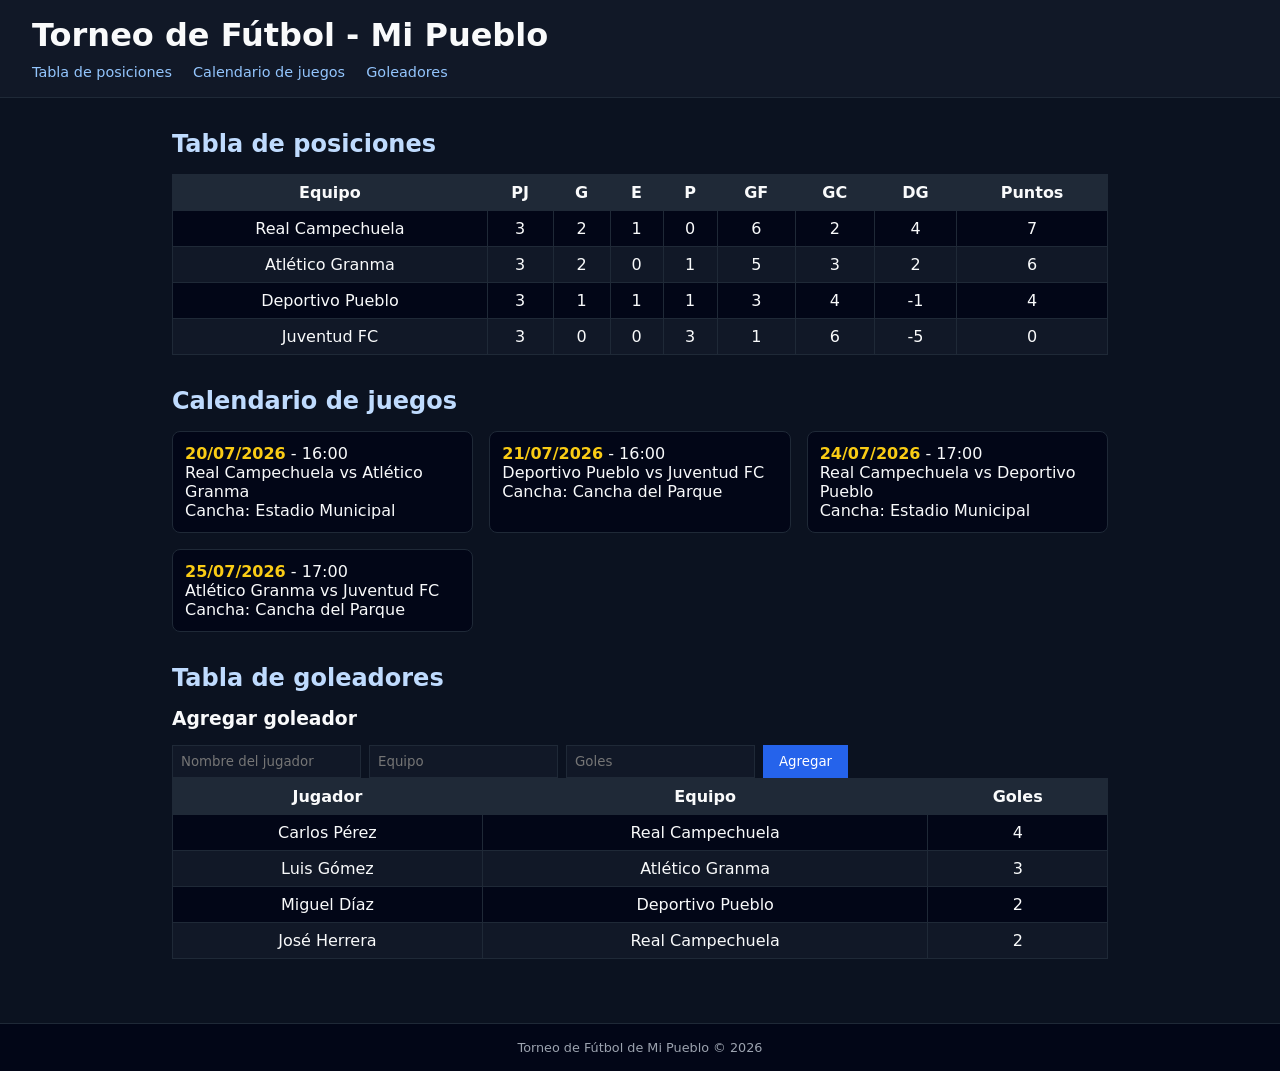
==== index.html @ cdf7a7f0 "Add files via upload" ====
<!DOCTYPE html>
<html lang="es">
<head>
  <meta charset="UTF-8">
  <title>Torneo de Fútbol - Mi Pueblo</title>
  <link rel="stylesheet" href="style.css">
</head>
<body>
  <header>
    <h1>Torneo de Fútbol - Mi Pueblo</h1>
    <nav>
      <a href="#tabla">Tabla de posiciones</a>
      <a href="#calendario">Calendario de juegos</a>
      <a href="#goleadores">Goleadores</a>
    </nav>
  </header>

  <main>
    <!-- Tabla de posiciones -->
    <section id="tabla">
      <h2>Tabla de posiciones</h2>
      <table>
        <thead>
          <tr>
            <th>Equipo</th>
            <th>PJ</th>
            <th>G</th>
            <th>E</th>
            <th>P</th>
            <th>GF</th>
            <th>GC</th>
            <th>DG</th>
            <th>Puntos</th>
          </tr>
        </thead>
        <tbody id="tabla-posiciones">
          <!-- Se llena con JS -->
        </tbody>
      </table>
    </section>

    <!-- Calendario de juegos -->
    <section id="calendario">
      <h2>Calendario de juegos</h2>
      <div id="lista-partidos">
        <!-- Se llena con JS -->
      </div>
    </section>

    <!-- Registro de goleadores -->
    <section id="goleadores">
      <h2>Tabla de goleadores</h2>
      <h3>Agregar goleador</h3>
        <form id="form-goleador">
            <input type="text" id="nuevo-jugador" placeholder="Nombre del jugador" required>
            <input type="text" id="nuevo-equipo" placeholder="Equipo" required>
            <input type="number" id="nuevo-goles" placeholder="Goles" required>
            <button type="submit">Agregar</button>
        </form>
      <table>
        <thead>
          <tr>
            <th>Jugador</th>
            <th>Equipo</th>
            <th>Goles</th>
          </tr>
        </thead>
        <tbody id="tabla-goleadores">
          <!-- Se llena con JS -->
        </tbody>
      </table>
    </section>
  </main>

  <footer>
    <p>Torneo de Fútbol de Mi Pueblo &copy; 2026</p>
  </footer>

  <script src="script.js"></script>
</body>
</html>
---- style.css ----
* {
  box-sizing: border-box;
  margin: 0;
  padding: 0;
  font-family: system-ui, -apple-system, BlinkMacSystemFont, "Segoe UI", sans-serif;
}

body {
  background: #0b1220;
  color: #f9fafb;
}

header {
  background: #111827;
  padding: 1rem 2rem;
  border-bottom: 1px solid #1f2937;
}

header h1 {
  margin-bottom: 0.5rem;
}

nav a {
  color: #93c5fd;
  margin-right: 1rem;
  text-decoration: none;
  font-size: 0.9rem;
}

nav a:hover {
  text-decoration: underline;
}

main {
  padding: 2rem;
  max-width: 1000px;
  margin: 0 auto;
}

section {
  margin-bottom: 2rem;
}

section h2 {
  margin-bottom: 1rem;
  color: #bfdbfe;
}

table {
  width: 100%;
  border-collapse: collapse;
  margin-bottom: 1rem;
}

th, td {
  border: 1px solid #1f2937;
  padding: 0.5rem;
  text-align: center;
}

th {
  background: #1f2937;
}

tbody tr:nth-child(even) {
  background: #111827;
}

tbody tr:nth-child(odd) {
  background: #020617;
}

#lista-partidos {
  display: grid;
  grid-template-columns: repeat(auto-fit, minmax(260px, 1fr));
  gap: 1rem;
}

.partido {
  background: #020617;
  border: 1px solid #1f2937;
  padding: 0.75rem;
  border-radius: 0.5rem;
}

.partido strong {
  color: #facc15;
}

footer {
  text-align: center;
  padding: 1rem;
  border-top: 1px solid #1f2937;
  background: #020617;
  font-size: 0.8rem;
  color: #9ca3af;
}
form {
  margin-top: 1rem;
  display: flex;
  gap: 0.5rem;
}

form input {
  padding: 0.5rem;
  background: #111827;
  border: 1px solid #1f2937;
  color: #f9fafb;
}

form button {
  padding: 0.5rem 1rem;
  background: #2563eb;
  border: none;
  color: white;
  cursor: pointer;
}

form button:hover {
  background: #1d4ed8;
}
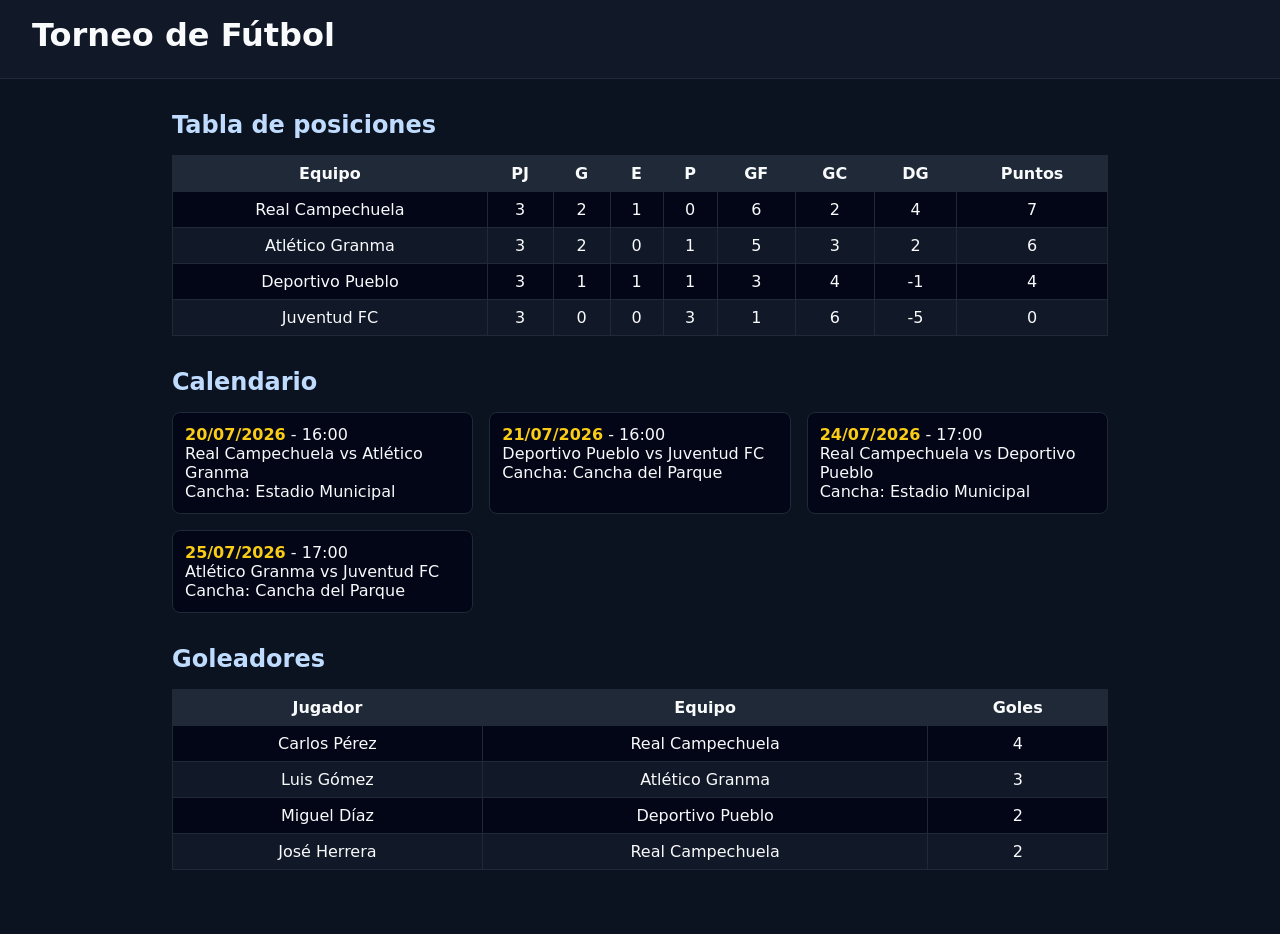
==== commit aa1a3830: "Update index.html" ====
--- a/index.html
+++ b/index.html
@@ -2,80 +2,47 @@
 <html lang="es">
 <head>
   <meta charset="UTF-8">
-  <title>Torneo de Fútbol - Mi Pueblo</title>
+  <title>Torneo de Fútbol</title>
   <link rel="stylesheet" href="style.css">
 </head>
 <body>
-  <header>
-    <h1>Torneo de Fútbol - Mi Pueblo</h1>
-    <nav>
-      <a href="#tabla">Tabla de posiciones</a>
-      <a href="#calendario">Calendario de juegos</a>
-      <a href="#goleadores">Goleadores</a>
-    </nav>
-  </header>
 
-  <main>
-    <!-- Tabla de posiciones -->
-    <section id="tabla">
-      <h2>Tabla de posiciones</h2>
-      <table>
-        <thead>
-          <tr>
-            <th>Equipo</th>
-            <th>PJ</th>
-            <th>G</th>
-            <th>E</th>
-            <th>P</th>
-            <th>GF</th>
-            <th>GC</th>
-            <th>DG</th>
-            <th>Puntos</th>
-          </tr>
-        </thead>
-        <tbody id="tabla-posiciones">
-          <!-- Se llena con JS -->
-        </tbody>
-      </table>
-    </section>
+<header>
+  <h1>Torneo de Fútbol</h1>
+</header>
 
-    <!-- Calendario de juegos -->
-    <section id="calendario">
-      <h2>Calendario de juegos</h2>
-      <div id="lista-partidos">
-        <!-- Se llena con JS -->
-      </div>
-    </section>
+<main>
 
-    <!-- Registro de goleadores -->
-    <section id="goleadores">
-      <h2>Tabla de goleadores</h2>
-      <h3>Agregar goleador</h3>
-        <form id="form-goleador">
-            <input type="text" id="nuevo-jugador" placeholder="Nombre del jugador" required>
-            <input type="text" id="nuevo-equipo" placeholder="Equipo" required>
-            <input type="number" id="nuevo-goles" placeholder="Goles" required>
-            <button type="submit">Agregar</button>
-        </form>
-      <table>
-        <thead>
-          <tr>
-            <th>Jugador</th>
-            <th>Equipo</th>
-            <th>Goles</th>
-          </tr>
-        </thead>
-        <tbody id="tabla-goleadores">
-          <!-- Se llena con JS -->
-        </tbody>
-      </table>
-    </section>
-  </main>
+  <section>
+    <h2>Tabla de posiciones</h2>
+    <table>
+      <thead>
+        <tr>
+          <th>Equipo</th><th>PJ</th><th>G</th><th>E</th><th>P</th>
+          <th>GF</th><th>GC</th><th>DG</th><th>Puntos</th>
+        </tr>
+      </thead>
+      <tbody id="tabla-posiciones"></tbody>
+    </table>
+  </section>
 
-  <footer>
-    <p>Torneo de Fútbol de Mi Pueblo &copy; 2026</p>
-  </footer>
+  <section>
+    <h2>Calendario</h2>
+    <div id="lista-partidos"></div>
+  </section>
 
-  <script src="script.js"></script>
+  <section>
+    <h2>Goleadores</h2>
+    <table>
+      <thead>
+        <tr><th>Jugador</th><th>Equipo</th><th>Goles</th></tr>
+      </thead>
+      <tbody id="tabla-goleadores"></tbody>
+    </table>
+  </section>
+
+</main>
+
+<script src="script.js"></script>
 </body>
 </html>
